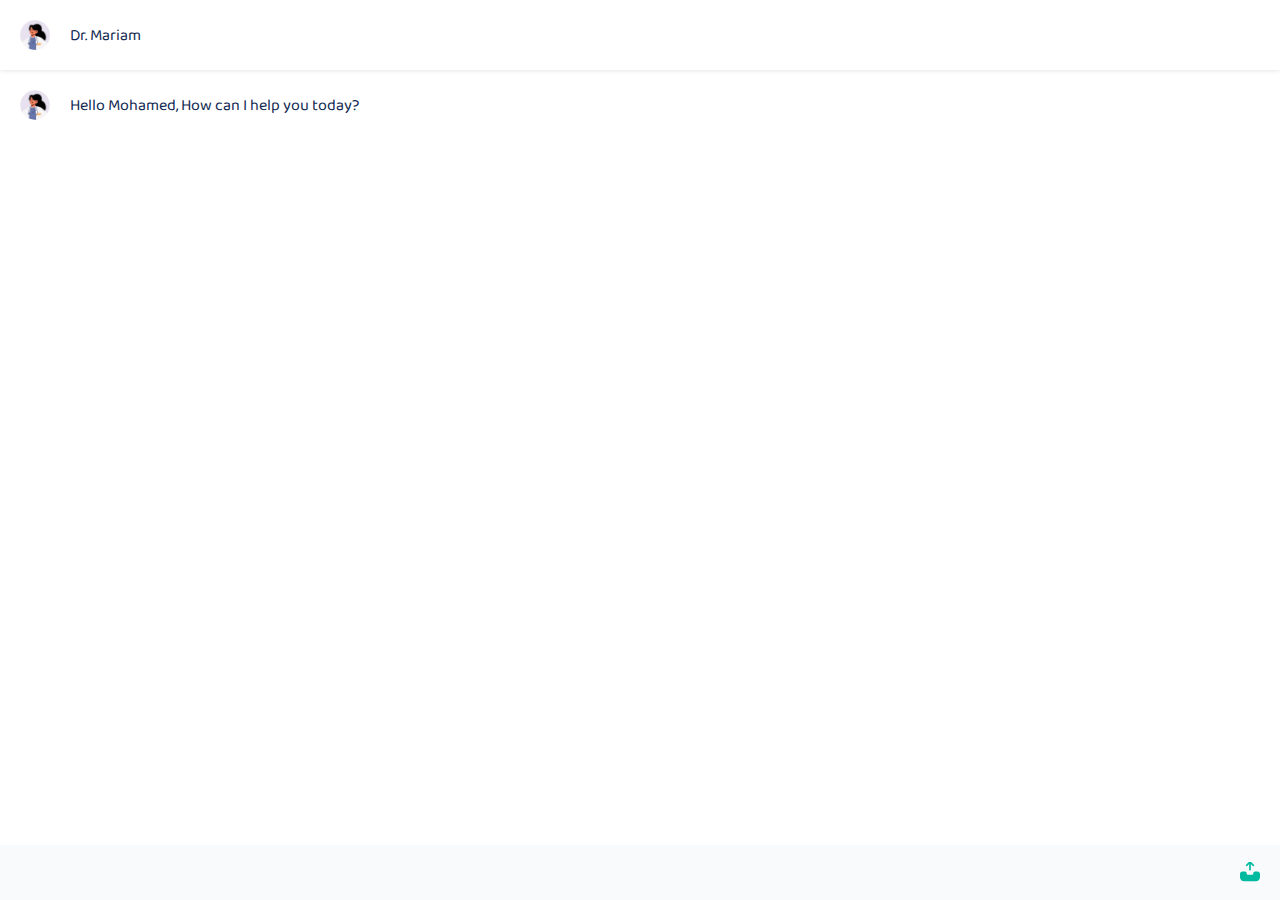
==== pages/doctors/mariam.html @ f651d381 "1.0.2" ====
<!DOCTYPE html>
<html lang="en">
  <head>
    <meta charset="UTF-8" />
    <meta http-equiv="X-UA-Compatible" content="IE=edge" />
    <meta name="viewport" content="width=device-width, initial-scale=1.0" />
    <link rel="shortcut icon" href="/assets/mariam.png" type="image/x-icon" />
    <link rel="stylesheet" href="/css/doctors/mariam.css" />
    <title>Mariam</title>
  </head>
  <body>
    <!-- header -->
    <header>
      <div class="logo">
        <img src="/assets/mariam.png" alt="mariam" />
      </div>
      <div class="name">Dr. Mariam</div>
    </header>
    <!-- msg box -->
    <section class="box" id="msgBox">
      <div class="send">
        <div class="photo">
          <img src="/assets/mariam.png" alt="mariam" />
        </div>
        <div class="content">Hello Mohamed, How can I help you today?</div>
      </div>
    </section>
    <!-- sender -->
    <section class="msg">
      <form>
        <input type="text" id="text" />
        <button type="submit">
          <img src="/assets/send.svg" alt="send" />
        </button>
      </form>
    </section>

    <!-- script -->
    <script src="/js/mariam.js"></script>
  </body>
</html>
---- css/doctors/mariam.css ----
@import url("https://fonts.googleapis.com/css2?family=Baloo+2:wght@400;500;600&display=swap");

:root {
  --bg: #f8fafc;
  --primary: #014ed5;
  --plant: #00baa0;
  --landing: #e4effd;
  --btn: #102851;
}

* {
  margin: 0;
  padding: 0;
  box-sizing: border-box;
}

html {
  scroll-behavior: smooth;
}

body {
  font-family: "Baloo 2", cursive;
  color: var(--btn);
}

img {
  user-select: none;
}

body {
  display: grid;
  grid-template-rows: auto 1fr auto;
  min-height: 100vh;
}

/* header */
header {
  padding: 20px;
  display: flex;
  gap: 0 20px;
  box-shadow: 0 0 5px #ddd;
  align-items: center;
}

header .logo {
  display: flex;
  align-items: center;
}

header img {
  width: 30px;
}

/* box */
.box .send {
  display: flex;
  align-items: center;
  gap: 20px;
  padding: 20px;
}

.box .send img {
  width: 30px;
  border-radius: 50%;
  display: flex;
  align-items: center;
}

/* msg */
.msg {
  display: flex;
  position: relative;
}

.msg input {
  border: 0;
  padding: 20px;
  width: 100vw;
  background: var(--bg);
}

.msg input:focus,
.msg button {
  outline: none;
}

.msg button {
  border: 0;
  position: absolute;
  top: 50%;
  right: 20px;
  transform: translateY(-50%);
  background: transparent;
}

.msg button img {
  width: 20px;
}
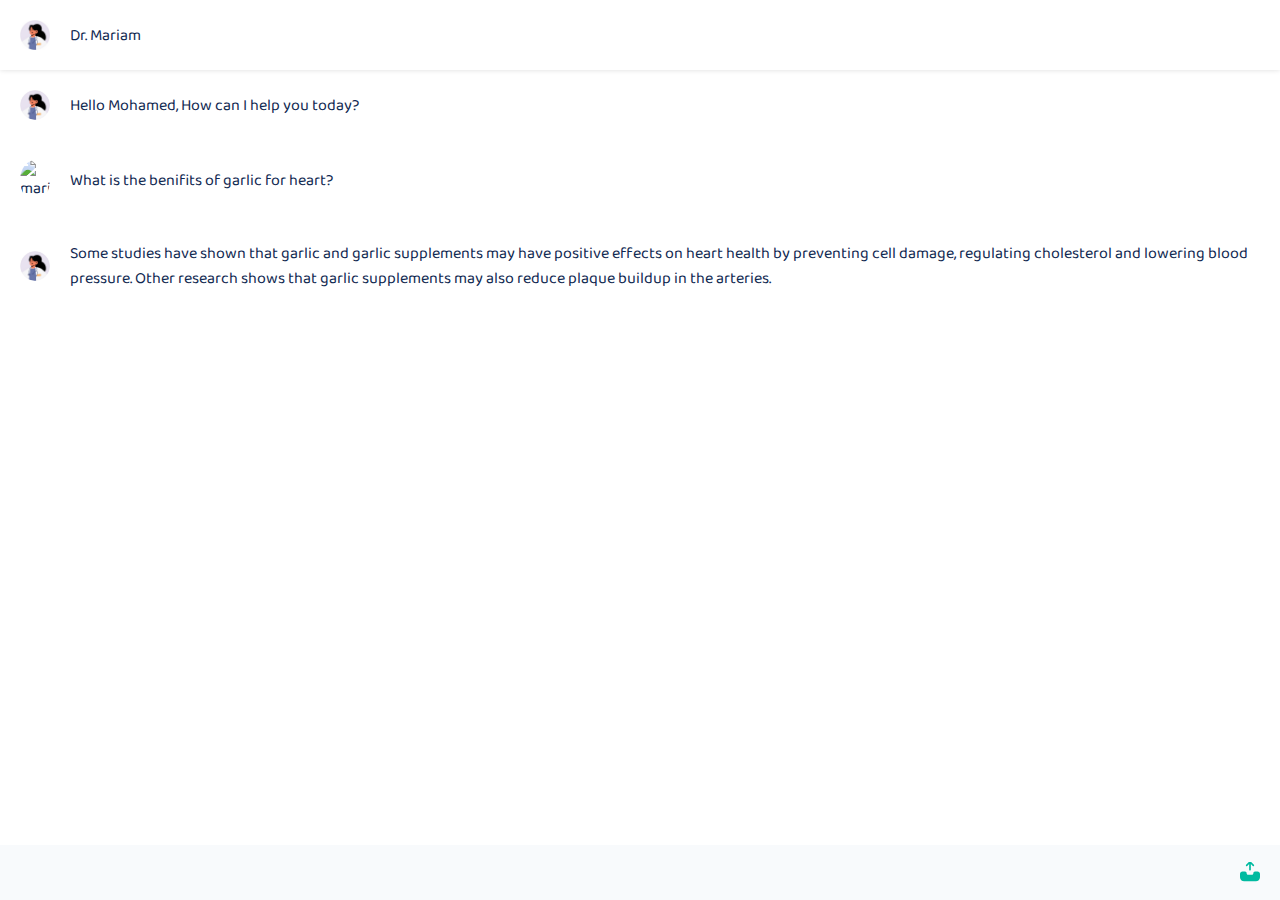
==== commit d49f7df1: "mariam preview" ====
--- a/pages/doctors/mariam.html
+++ b/pages/doctors/mariam.html
@@ -24,6 +24,28 @@
         </div>
         <div class="content">Hello Mohamed, How can I help you today?</div>
       </div>
+
+      <div class="send">
+        <div class="photo">
+          <img
+            src="https://mszakii.github.io/me/media/Mohamed.jpg"
+            alt="mariam"
+          />
+        </div>
+        <div class="content">What is the benifits of garlic for heart?</div>
+      </div>
+
+      <div class="send">
+        <div class="photo">
+          <img src="/assets/mariam.png" alt="mariam" />
+        </div>
+        <div class="content">
+          Some studies have shown that garlic and garlic supplements may have
+          positive effects on heart health by preventing cell damage, regulating
+          cholesterol and lowering blood pressure. Other research shows that
+          garlic supplements may also reduce plaque buildup in the arteries.
+        </div>
+      </div>
     </section>
     <!-- sender -->
     <section class="msg">
